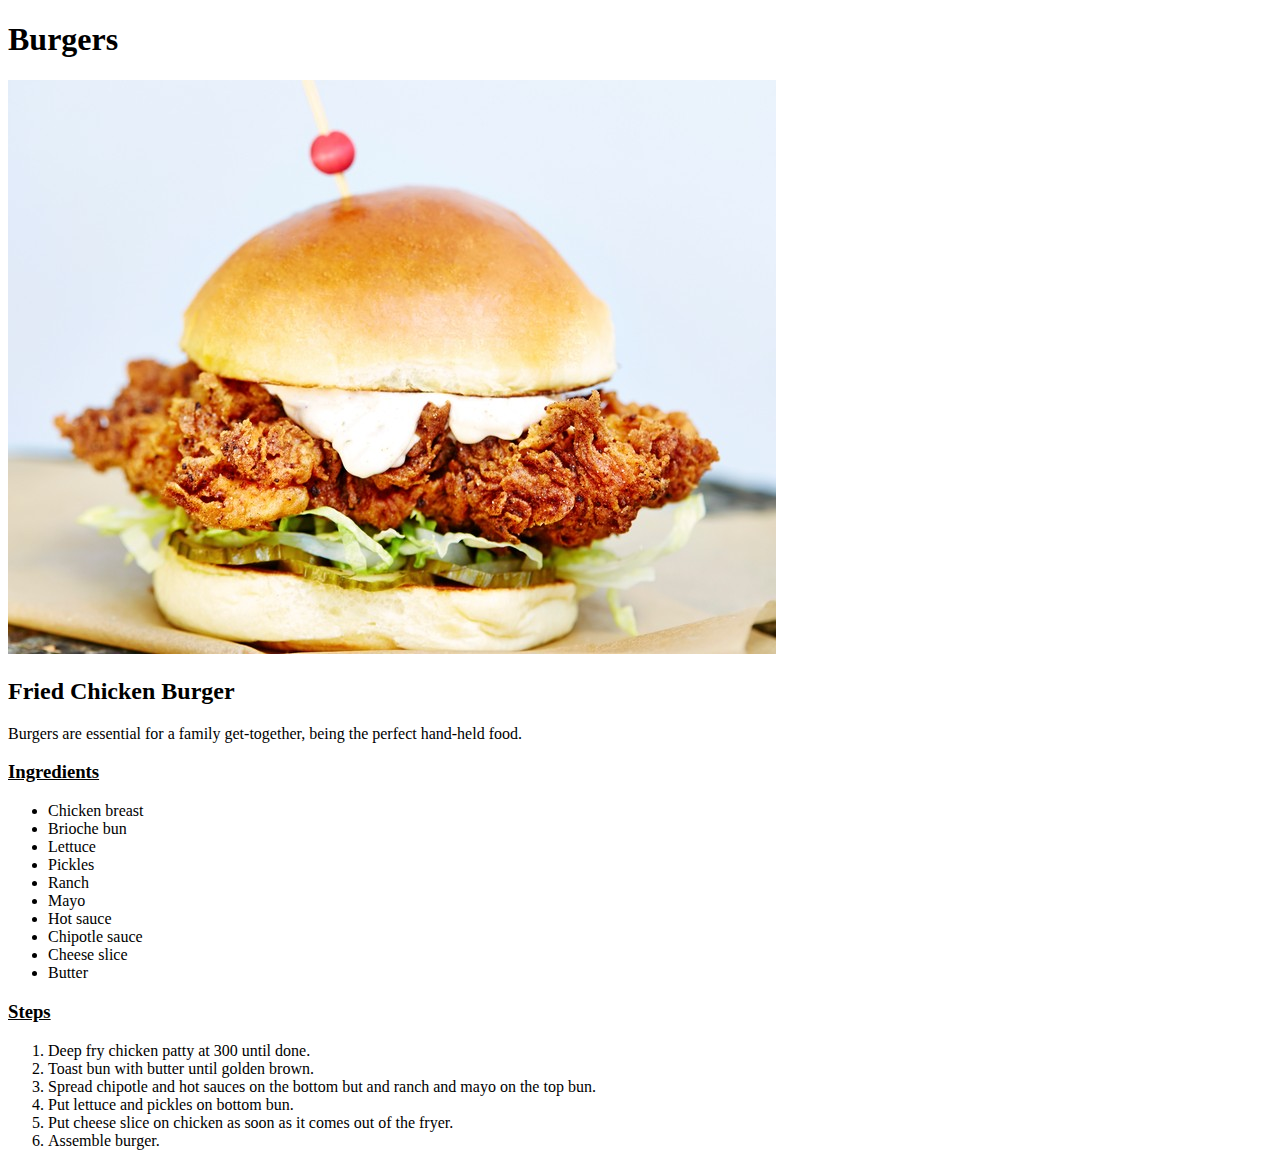
==== recipes/burger.html @ 74fceb79 "Recipes project" ====
<!DOCTYPE html>
<html lang="en">
<head>
    <meta charset="UTF-8">
    <title>Burgers</title>
</head>
<body>
    <h1>Burgers</h1>
    <img src="../images/burger.jpg" alt="Burger" width 800>
    <h2>Fried Chicken Burger</h2>
    <p>Burgers are essential for a family get-together, being the perfect hand-held food.</p>
    <h3><u>Ingredients</u></h3>
    <ul>
        <li>Chicken breast</li>
        <li>Brioche bun</li>
        <li>Lettuce</li>
        <li>Pickles</li>
        <li>Ranch</li>
        <li>Mayo</li>
        <li>Hot sauce</li>
        <li>Chipotle sauce</li>
        <li>Cheese slice</li>
        <li>Butter</li>
    </ul>
    <h3><u>Steps</u></h3>
    <ol>
        <li>Deep fry chicken patty at 300 until done.</li>
        <li>Toast bun with butter until golden brown.</li>
        <li>Spread chipotle and hot sauces on the bottom but and ranch and mayo on the top bun.</li>
        <li>Put lettuce and pickles on bottom bun.</li>
        <li>Put cheese slice on chicken as soon as it comes out of the fryer.</li>
        <li>Assemble burger.</li>
    </ol>

</body>
</html>
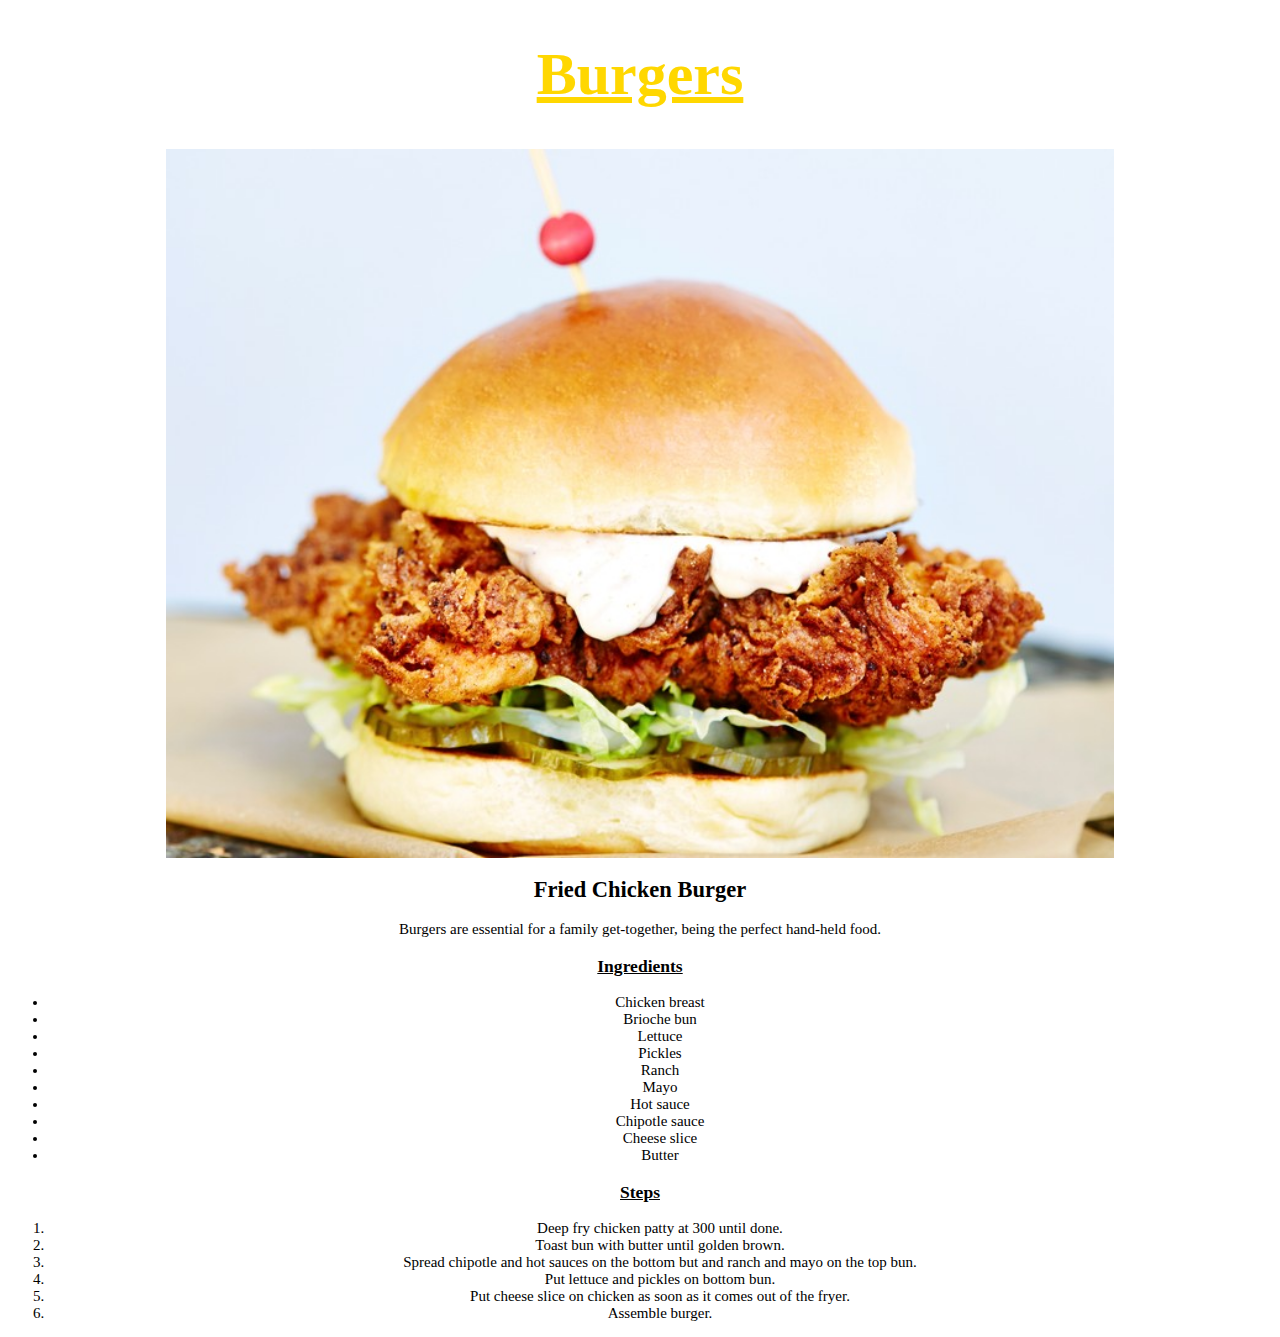
==== commit 1ddc3eba: "Added CSS" ====
--- a/recipes/burger.html
+++ b/recipes/burger.html
@@ -3,9 +3,11 @@
 <head>
     <meta charset="UTF-8">
     <title>Burgers</title>
+    <link rel="stylesheet" href="../style.css">
 </head>
 <body>
-    <h1>Burgers</h1>
+<div class="body">
+    <h1 class="title">Burgers</h1>
     <img src="../images/burger.jpg" alt="Burger" width 800>
     <h2>Fried Chicken Burger</h2>
     <p>Burgers are essential for a family get-together, being the perfect hand-held food.</p>
@@ -31,6 +33,6 @@
         <li>Put cheese slice on chicken as soon as it comes out of the fryer.</li>
         <li>Assemble burger.</li>
     </ol>
-
+</div>
 </body>
 </html>--- a/style.css
+++ b/style.css
@@ -0,0 +1,27 @@
+.title {
+    font-family: Copperplate, "Times New Roman", serif;
+    color: gold;
+    text-align: center;
+    text-decoration: underline;
+    font-size: 60px;
+}
+
+img {
+    display: block;
+    margin-left: auto;
+    margin-right: auto;
+    width: 75%;
+}
+
+div {
+    font-size: 20px;
+    text-align: center;
+    font-weight: bold;
+}
+
+.body {
+    color: black;
+    font-size: 15px;
+    font-weight: 400;
+
+}